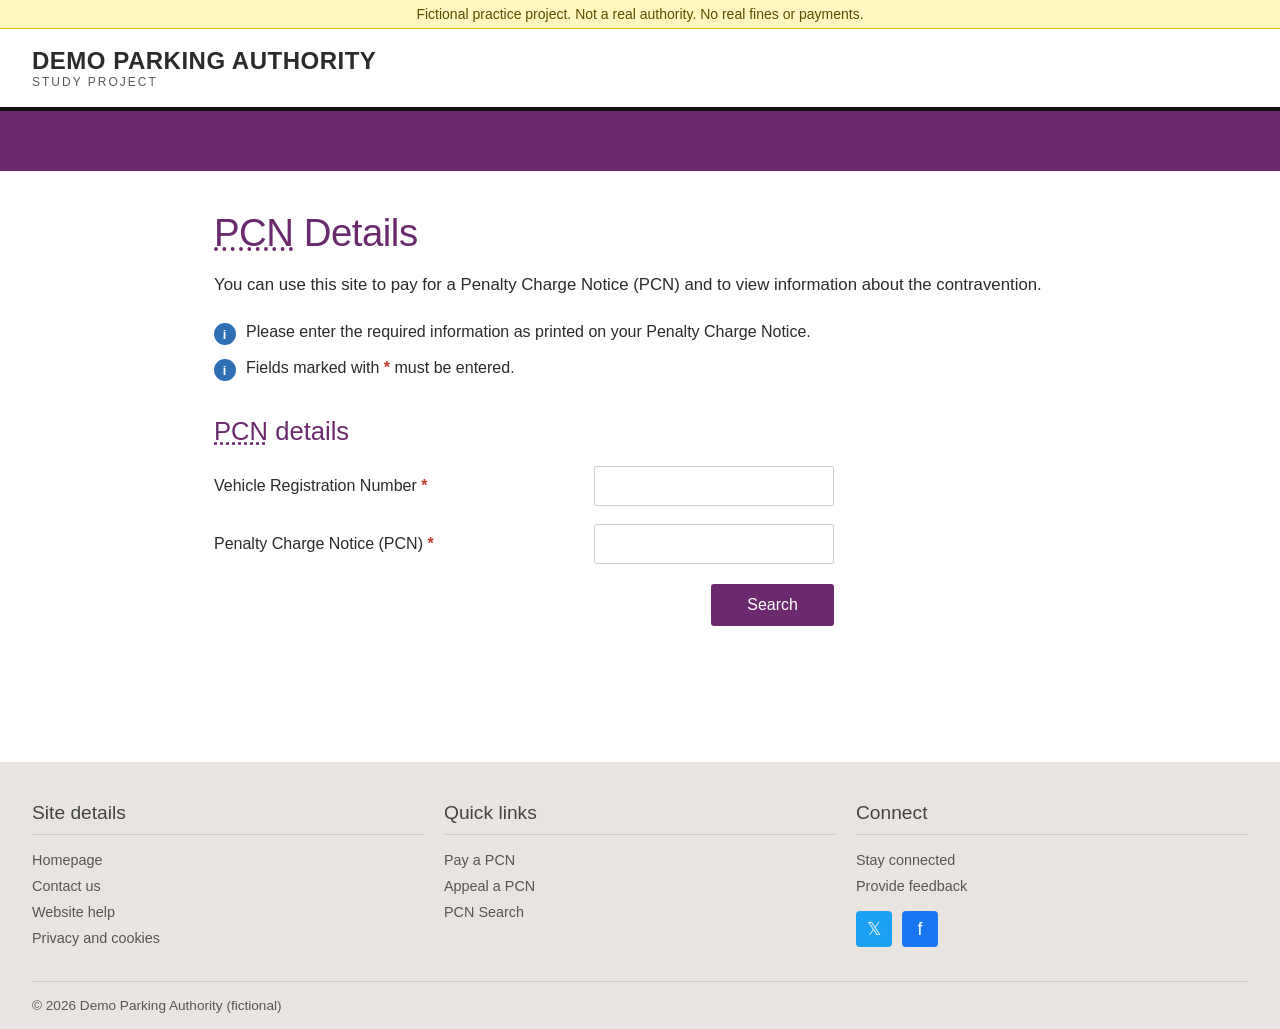
==== public/index.html @ b42dea11 "Add social media links to footer" ====
<!DOCTYPE html><html lang="en"><head><meta charset="UTF-8">
<meta name="viewport" content="width=device-width, initial-scale=1, viewport-fit=cover">
<title>PCN Search - Demo Parking Authority</title>
<link rel="stylesheet" href="style.css"></head><body>
<div class="demo-banner">Fictional practice project. Not a real authority. No real fines or payments.</div>
<header class="site-header">
  <div class="site-title">
    <div class="name">DEMO PARKING AUTHORITY</div>
    <div class="sub">STUDY PROJECT</div>
  </div>
</header>
<div class="band"></div>
<main>
  <h1><u>PCN</u> Details</h1>
  <p class="lead">You can use this site to pay for a Penalty Charge Notice (PCN) and to view information about the contravention.</p>

  <div class="notice">
    <div class="icon"><span>i</span></div>
    <div>Please enter the required information as printed on your Penalty Charge Notice.</div>
  </div>
  <div class="notice">
    <div class="icon"><span>i</span></div>
    <div>Fields marked with <span class="req">*</span> must be entered.</div>
  </div>

  <h2><u>PCN</u> details</h2>

  <form id="pcnForm" autocomplete="off">
    <div class="field-row">
      <label for="vrn">Vehicle Registration Number <span class="req">*</span></label>
      <input type="text" id="vrn" name="vrn" maxlength="12">
    </div>
    <div class="error-text" id="vrnError">Please enter a vehicle registration number.</div>
    <div class="field-row">
      <label for="pcn">Penalty Charge Notice (PCN) <span class="req">*</span></label>
      <input type="text" id="pcn" name="pcn" maxlength="20">
    </div>
    <div class="error-text" id="pcnError">Please enter a PCN number.</div>
    <div class="actions">
      <button type="submit" class="search-btn">Search</button>
    </div>
  </form>
  <div class="err" id="err" style="margin-top:16px;max-width:620px;text-align:right"></div>
</main>

<footer class="site-footer">
  <div class="footer-cols">
    <div>
      <h4>Site details</h4>
      <ul>
        <li>Homepage</li>
        <li>Contact us</li>
        <li>Website help</li>
        <li>Privacy and cookies</li>
      </ul>
    </div>
    <div>
      <h4>Quick links</h4>
      <ul>
        <li>Pay a PCN</li>
        <li>Appeal a PCN</li>
        <li>PCN Search</li>
      </ul>
    </div>
    <div>
      <h4>Connect</h4>
      <ul>
        <li>Stay connected</li>
        <li>Provide feedback</li>
      </ul>
      <div class="footer-social">
        <a href="#" class="twitter" aria-label="Twitter">𝕏</a>
        <a href="#" class="facebook" aria-label="Facebook">f</a>
      </div>
    </div>
  </div>
  <div class="footer-bottom">
    <span>© 2026 Demo Parking Authority (fictional)</span>
  </div>
</footer>

<script>
const form = document.getElementById('pcnForm');
const vrnInput = document.getElementById('vrn');
const pcnInput = document.getElementById('pcn');
const vrnError = document.getElementById('vrnError');
const pcnError = document.getElementById('pcnError');
const err = document.getElementById('err');

form.addEventListener('submit', async function(e) {
  e.preventDefault();
  let valid = true;
  if (!vrnInput.value.trim()) { vrnError.classList.add('show'); valid = false; }
  else vrnError.classList.remove('show');
  if (!pcnInput.value.trim()) { pcnError.classList.add('show'); valid = false; }
  else pcnError.classList.remove('show');
  if (!valid) return;
  err.textContent = '';
  const vrn = vrnInput.value.trim().toUpperCase();
  const pcn = pcnInput.value.trim().toUpperCase();
  const r = await fetch('/api/lookup', {method:'POST',
    headers:{'Content-Type':'application/json'}, body: JSON.stringify({vrn, pcn})});
  if (!r.ok) { err.textContent = 'No matching record found. Please check your details.'; return; }
  location.href = 'pcn.html?vrn=' + encodeURIComponent(vrn) + '&pcn=' + encodeURIComponent(pcn);
});
</script></body></html>
---- public/style.css ----
:root {
  --purple: #6b2a6e;
  --purple-dark: #4f1f52;
  --text: #2b2b2b;
  --muted: #5a5a5a;
  --border: #cfcfcf;
  --focus: #7fb6e8;
  --footer-dark: #3d3d3d;
  --bg: #ffffff;
  --red: #c0392b;
}
*, *::before, *::after { box-sizing: border-box; margin: 0; padding: 0; }
body {
  font-family: Arial, Helvetica, sans-serif;
  background: var(--bg);
  color: var(--text);
  min-height: 100vh;
  display: flex;
  flex-direction: column;
}
a { color: var(--purple); }
a:hover { text-decoration: underline; }

/* ── Demo banner ── */
.demo-banner {
  background: #fff7bf; color: #594d00;
  text-align: center; padding: 6px 16px;
  font-size: 14px; border-bottom: 1px solid #e8c100;
}

/* ── Header ── */
header.site-header {
  display: flex; align-items: center; gap: 14px;
  padding: 18px 32px;
  border-bottom: 4px solid #111;
  background: #fff;
}
.site-title .name { font-size: 1.5rem; font-weight: 700; letter-spacing: 0.5px; }
.site-title .sub  { font-size: 0.75rem; letter-spacing: 2px; color: var(--muted); }

/* ── Purple band ── */
.band { background: var(--purple); height: 60px; }

/* ── Main ── */
main { flex: 1; max-width: 900px; margin: 0 auto; padding: 40px 24px 80px; width: 100%; }

/* ── Headings ── */
h1 { color: var(--purple); font-weight: 300; font-size: 2.4rem; margin: 0 0 20px; letter-spacing: -0.5px; }
h1 u, h2 u { text-decoration-style: dotted; }
h2 { color: var(--purple); font-weight: 300; font-size: 1.6rem; margin: 36px 0 20px; }
h3 { color: var(--purple); font-weight: 300; font-size: 1.2rem; margin: 20px 0 10px; }

/* ── Lead paragraph ── */
p.lead { font-size: 1.05rem; margin-bottom: 28px; }

/* ── Info notices ── */
.notice { display: flex; align-items: flex-start; gap: 10px; margin-bottom: 14px; font-size: 1rem; }
.notice .icon {
  flex-shrink: 0; width: 22px; height: 22px;
  border-radius: 50%; background: #2f6fb3; color: #fff;
  font-size: 0.8rem; font-weight: 700;
  display: flex; align-items: center; justify-content: center;
  transform: rotate(45deg);
}
.notice .icon span { transform: rotate(-45deg); }
.req { color: var(--red); font-weight: 700; }

/* ── Form ── */
form .field-row {
  display: flex; align-items: center; justify-content: space-between;
  max-width: 620px; margin-bottom: 18px; flex-wrap: wrap; gap: 10px;
}
form label { font-size: 1rem; }
form input[type="text"] {
  width: 240px; max-width: 100%;
  padding: 10px 12px; font-size: 1rem;
  border: 1px solid var(--border); border-radius: 2px;
  background: var(--bg); color: var(--text);
}
form input[type="text"]:focus {
  outline: none; border-color: var(--focus);
  box-shadow: 0 0 0 2px rgba(127,182,232,0.4);
}
.actions { margin-top: 20px; text-align: right; max-width: 620px; }
button.search-btn {
  background: var(--purple); color: #fff; border: none;
  padding: 12px 36px; font-size: 1rem; border-radius: 3px; cursor: pointer;
}
button.search-btn:hover { background: var(--purple-dark); }

/* ── Error text ── */
.error-text { display: none; color: var(--red); font-size: 0.9rem; margin-top: -8px; margin-bottom: 16px; }
.error-text.show { display: block; }
.err { color: var(--red); font-size: 0.9rem; margin-bottom: 12px; }

/* ── Steps bar ── */
.steps {
  display: flex; list-style: none;
  margin-bottom: 28px; border-bottom: 2px solid var(--border);
}
.step {
  flex: 1; text-align: center; padding: 10px 6px;
  font-size: 13px; background: #f5f5f5; color: var(--muted);
  border-right: 1px solid var(--border);
}
.step:last-child { border-right: none; }
.step.active { background: var(--purple); color: #fff; font-weight: bold; }
.step.done   { background: #2f6fb3; color: #fff; }

/* ── Definition list ── */
dl.details { margin-bottom: 24px; display: grid; grid-template-columns: auto 1fr; gap: 0; }
dt { font-weight: normal; color: var(--text); padding: 6px 40px 6px 0; font-size: 15px;
     border: none; white-space: nowrap; }
dd { color: var(--text); padding: 6px 0; border: none; font-size: 15px; margin: 0; }
dd.amount { font-size: 22px; font-weight: 300; color: var(--purple); }

/* ── Breadcrumbs ── */
.crumbs { font-size: 14px; margin-bottom: 20px; color: var(--muted); }
.crumbs a { color: var(--purple); text-decoration: none; }
.crumbs a:hover { text-decoration: underline; }

/* ── Buttons (sub-pages) ── */
.btn {
  display: inline-block; padding: 10px 18px;
  background: var(--purple); color: #fff; border: 2px solid var(--purple);
  font-size: 16px; font-weight: bold; cursor: pointer;
  text-decoration: none; font-family: inherit; border-radius: 3px;
}
.btn:hover { background: var(--purple-dark); border-color: var(--purple-dark); color: #fff; }
.btn.secondary { background: #fff; color: var(--purple); border-color: var(--purple); }
.btn.secondary:hover { background: #f5f5f5; }
.btn.small { padding: 6px 12px; font-size: 14px; }
.btn.danger { background: var(--red); border-color: var(--red); color: #fff; }

/* ── Sub-page form rows ── */
.row { display: flex; flex-direction: column; margin-bottom: 20px; max-width: 500px; }
.grid { display: grid; grid-template-columns: 1fr 1fr; gap: 16px; }
.grid .full { grid-column: 1 / -1; }
@media (max-width: 520px) { .grid { grid-template-columns: 1fr; } }
.row label, .grid label {
  display: block; font-size: 16px; font-weight: bold; margin-bottom: 5px; color: var(--text);
}
.row input, .row textarea, .grid input, .grid textarea, .grid select {
  width: 100%; padding: 8px 10px; border: 1px solid var(--border);
  border-radius: 2px; font-size: 16px; font-family: inherit; background: #fff;
}
.row input:focus, .row textarea:focus, .grid input:focus, .grid textarea:focus {
  outline: none; border-color: var(--focus);
  box-shadow: 0 0 0 2px rgba(127,182,232,0.4);
}
textarea { resize: vertical; }

/* ── Info box ── */
.info-box {
  background: #fff7bf; border-left: 6px solid #e8c100;
  padding: 15px; margin: 16px 0; font-size: 16px;
}

/* ── Panel ── */
.panel {
  background: #fff; border: 1px solid var(--border);
  padding: 14px; margin-top: 10px; white-space: pre-wrap; font-size: 16px; line-height: 1.5;
}

/* ── Check list ── */
.check-list { display: flex; flex-direction: column; gap: 8px; margin-bottom: 20px; }
.check-list label {
  display: flex; align-items: flex-start; gap: 10px;
  font-weight: normal; font-size: 16px; cursor: pointer;
  padding: 10px; background: #fff; border: 1px solid var(--border);
}
.check-list label:hover { border-color: var(--purple); }
.check-list input[type="checkbox"] {
  width: 20px; height: 20px; flex-shrink: 0; margin-top: 2px;
  accent-color: var(--purple);
}

/* ── Success box ── */
.success-box {
  background: #00703c; color: #fff;
  padding: 24px 20px; text-align: center; margin-bottom: 24px;
}
.success-box .tick { font-size: 48px; margin-bottom: 10px; }
.success-box h1 { color: #fff; font-size: 2rem; margin-bottom: 8px; font-weight: 300; }
.success-box p  { font-size: 16px; opacity: .9; }

/* ── Sub-page actions ── */
.sub-actions { display: flex; gap: 12px; flex-wrap: wrap; margin-top: 24px; align-items: center; }

/* ── Table ── */
table { width: 100%; border-collapse: collapse; margin-top: 24px; background: #fff; font-size: 16px; }
th { background: var(--purple); color: #fff; padding: 10px 8px; text-align: left; }
td { padding: 10px 8px; border-bottom: 1px solid var(--border); }
tr:hover td { background: #f9f9f9; }

/* ── Footer ── */
footer.site-footer { background: #e8e5e0; padding: 40px 32px 0; margin-top: 40px; }
.footer-cols {
  display: flex; flex-wrap: wrap;
  justify-content: space-between;
  gap: 20px;
}
.footer-cols > div { flex: 1; min-width: 160px; }
.footer-cols h4 {
  font-weight: 400; font-size: 1.2rem; color: #444;
  margin: 0 0 12px; border-bottom: 1px solid #ccc; padding-bottom: 10px;
}
.footer-cols ul { list-style: none; }
.footer-cols li { padding: 5px 0; color: #555; font-size: 0.9rem; }
.footer-social { display: flex; gap: 10px; margin-top: 12px; }
.footer-social a {
  display: inline-flex; align-items: center; justify-content: center;
  width: 36px; height: 36px; border-radius: 4px;
  color: #fff; font-size: 18px; text-decoration: none;
}
.footer-social a.twitter { background: #1da1f2; }
.footer-social a.facebook { background: #1877f2; }
.footer-social a:hover { opacity: 0.85; }
.footer-bottom {
  background: #e8e5e0; color: #555;
  display: flex; justify-content: space-between; align-items: center;
  padding: 16px 0; font-size: 0.85rem; margin-top: 30px;
  border-top: 1px solid #ccc;
}
.footer-bottom a { color: #555; }
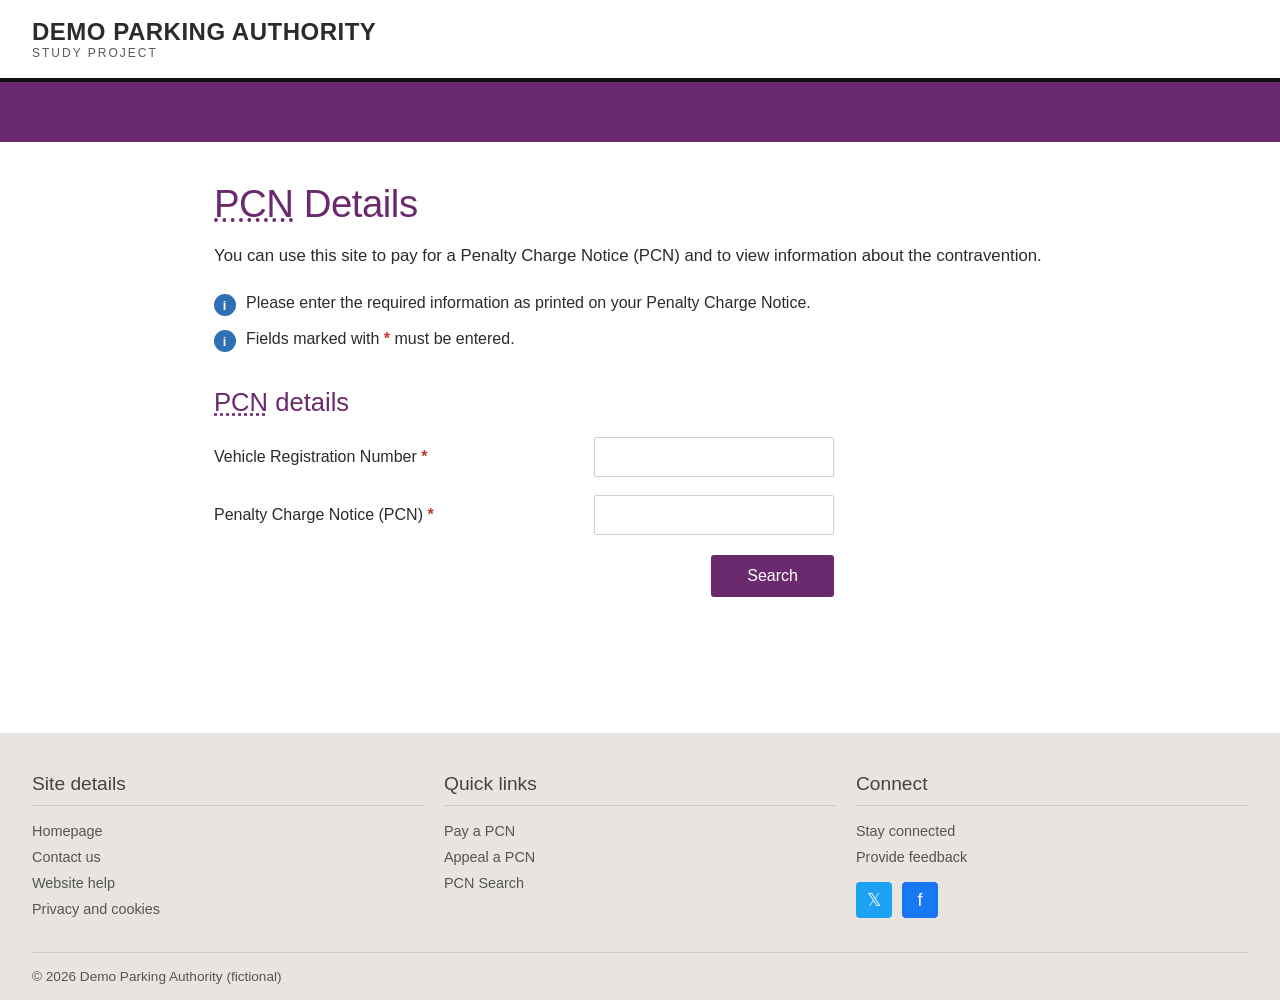
==== commit 1d5af136: "Remove demo banner from index.html Removed demo banner from the index page." ====
--- a/public/index.html
+++ b/public/index.html
@@ -2,7 +2,6 @@
 <meta name="viewport" content="width=device-width, initial-scale=1, viewport-fit=cover">
 <title>PCN Search - Demo Parking Authority</title>
 <link rel="stylesheet" href="style.css"></head><body>
-<div class="demo-banner">Fictional practice project. Not a real authority. No real fines or payments.</div>
 <header class="site-header">
   <div class="site-title">
     <div class="name">DEMO PARKING AUTHORITY</div>
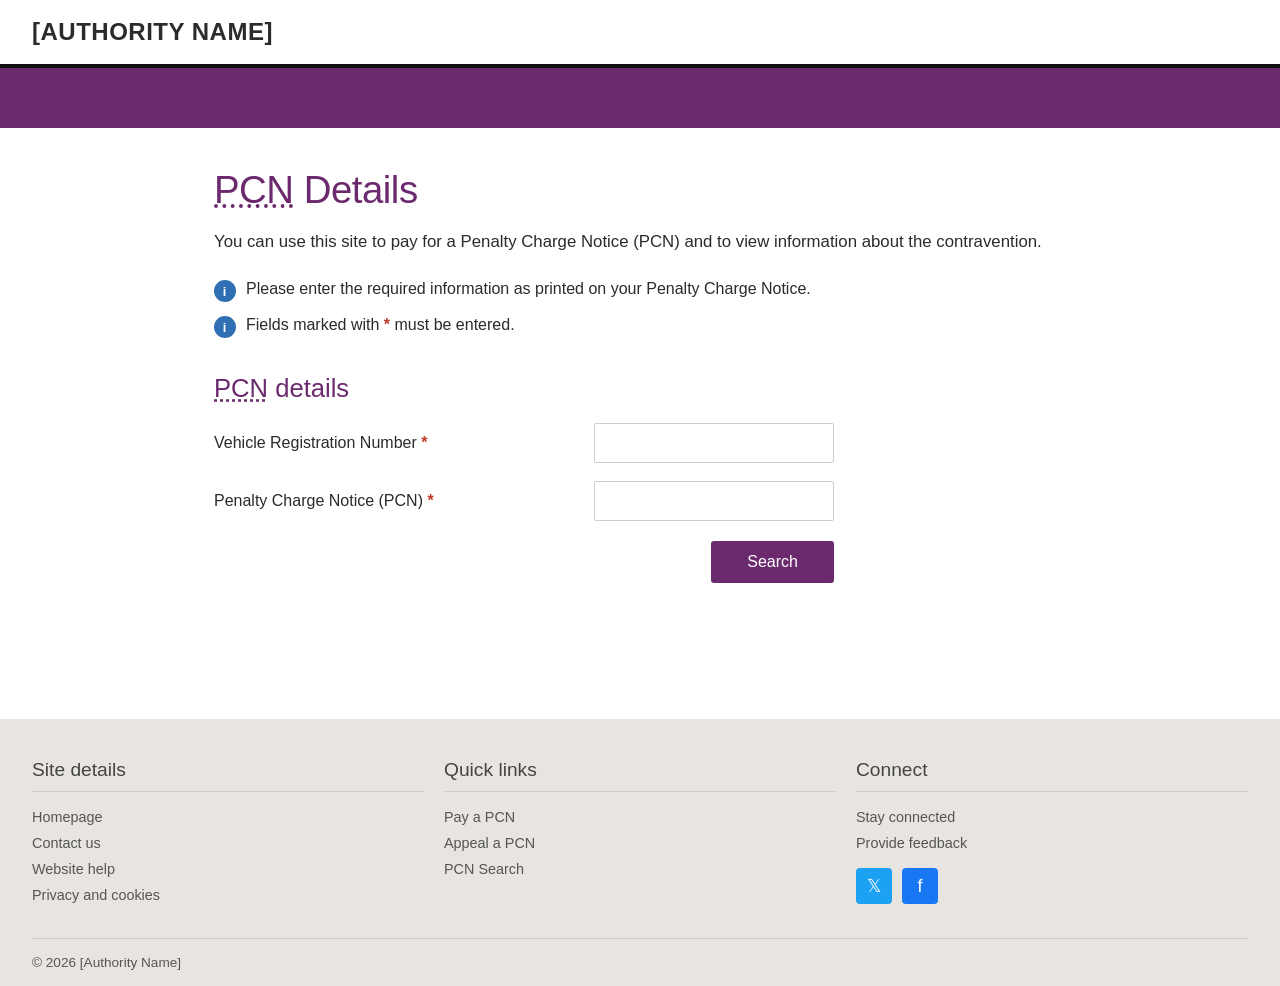
==== commit 79abca5c: "Update title and footer for authority name" ====
--- a/public/index.html
+++ b/public/index.html
@@ -1,11 +1,10 @@
 <!DOCTYPE html><html lang="en"><head><meta charset="UTF-8">
 <meta name="viewport" content="width=device-width, initial-scale=1, viewport-fit=cover">
-<title>PCN Search - Demo Parking Authority</title>
+<title>PCN Search - [Authority Name]</title>
 <link rel="stylesheet" href="style.css"></head><body>
 <header class="site-header">
   <div class="site-title">
-    <div class="name">DEMO PARKING AUTHORITY</div>
-    <div class="sub">STUDY PROJECT</div>
+    <div class="name">[AUTHORITY NAME]</div>
   </div>
 </header>
 <div class="band"></div>
@@ -74,7 +73,7 @@
     </div>
   </div>
   <div class="footer-bottom">
-    <span>© 2026 Demo Parking Authority (fictional)</span>
+    <span>© 2026 [Authority Name]</span>
   </div>
 </footer>
 
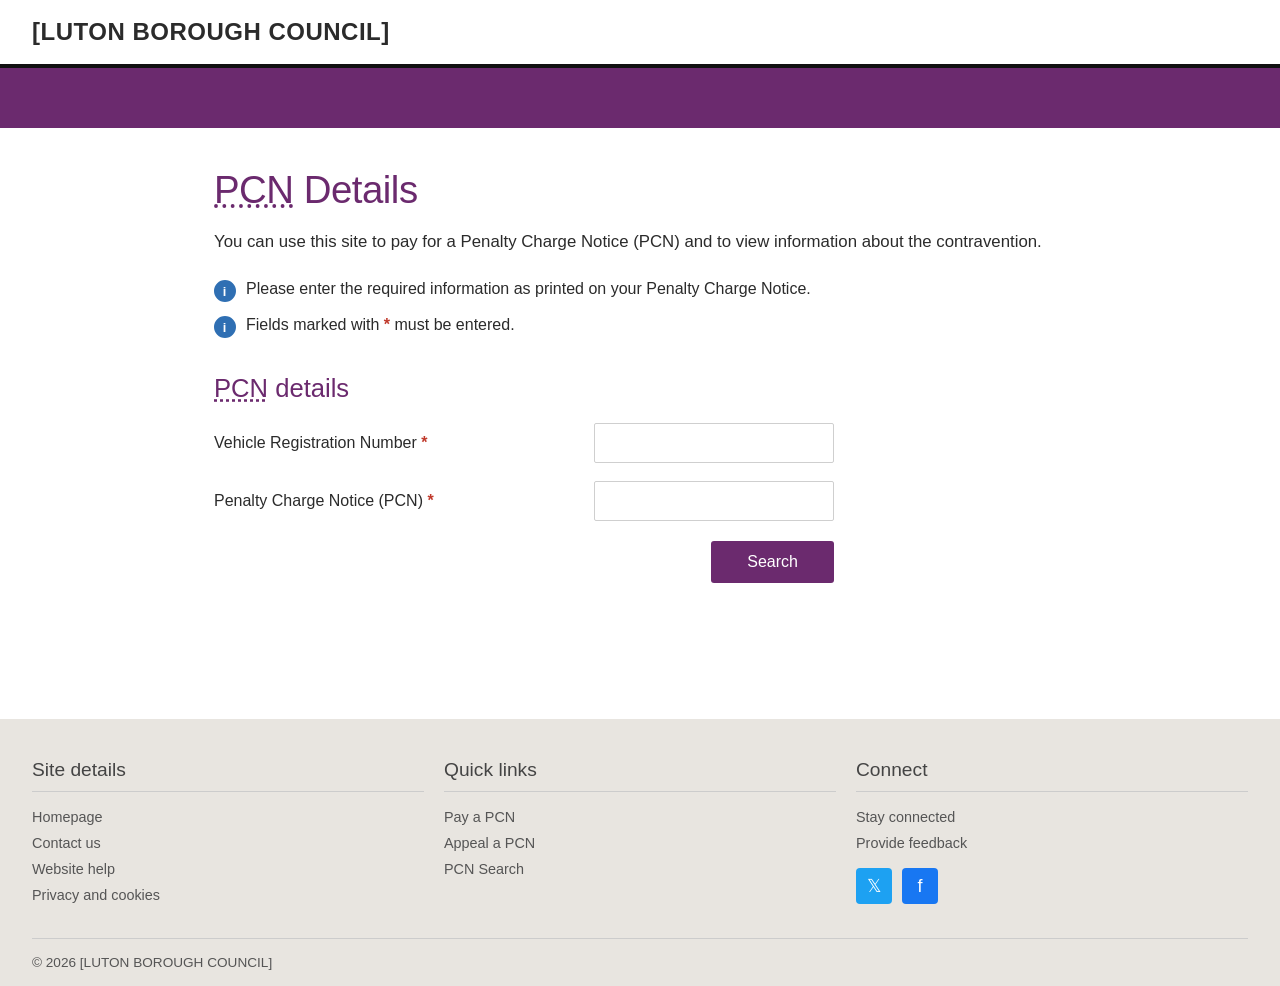
==== commit 88aaf2c7: "Update title and authority name to Luton Borough Council" ====
--- a/public/index.html
+++ b/public/index.html
@@ -1,10 +1,10 @@
 <!DOCTYPE html><html lang="en"><head><meta charset="UTF-8">
 <meta name="viewport" content="width=device-width, initial-scale=1, viewport-fit=cover">
-<title>PCN Search - [Authority Name]</title>
+<title>PCN Search - [LUTON BOROUGH COUNCIL]</title>
 <link rel="stylesheet" href="style.css"></head><body>
 <header class="site-header">
   <div class="site-title">
-    <div class="name">[AUTHORITY NAME]</div>
+    <div class="name">[LUTON BOROUGH COUNCIL]</div>
   </div>
 </header>
 <div class="band"></div>
@@ -73,7 +73,7 @@
     </div>
   </div>
   <div class="footer-bottom">
-    <span>© 2026 [Authority Name]</span>
+    <span>© 2026 [LUTON BOROUGH COUNCIL]</span>
   </div>
 </footer>
 
--- a/public/style.css
+++ b/public/style.css
@@ -21,13 +21,6 @@
 a { color: var(--purple); }
 a:hover { text-decoration: underline; }
 
-/* ── Demo banner ── */
-.demo-banner {
-  background: #fff7bf; color: #594d00;
-  text-align: center; padding: 6px 16px;
-  font-size: 14px; border-bottom: 1px solid #e8c100;
-}
-
 /* ── Header ── */
 header.site-header {
   display: flex; align-items: center; gap: 14px;
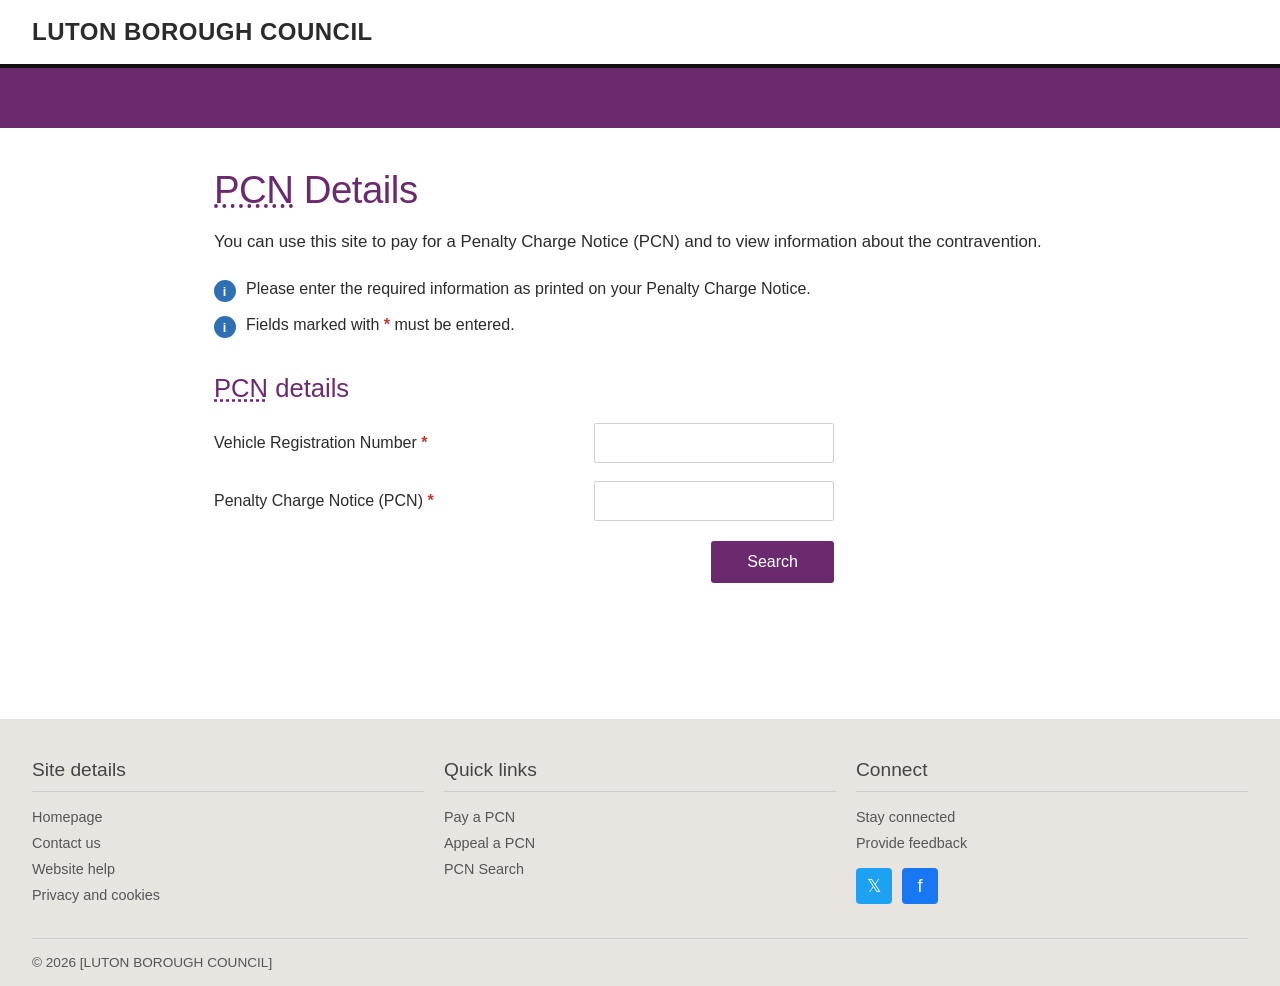
==== commit 0721039b: "Remove brackets from title and site name" ====
--- a/public/index.html
+++ b/public/index.html
@@ -1,10 +1,10 @@
 <!DOCTYPE html><html lang="en"><head><meta charset="UTF-8">
 <meta name="viewport" content="width=device-width, initial-scale=1, viewport-fit=cover">
-<title>PCN Search - [LUTON BOROUGH COUNCIL]</title>
+<title>PCN Search - LUTON BOROUGH COUNCIL</title>
 <link rel="stylesheet" href="style.css"></head><body>
 <header class="site-header">
   <div class="site-title">
-    <div class="name">[LUTON BOROUGH COUNCIL]</div>
+    <div class="name">LUTON BOROUGH COUNCIL</div>
   </div>
 </header>
 <div class="band"></div>
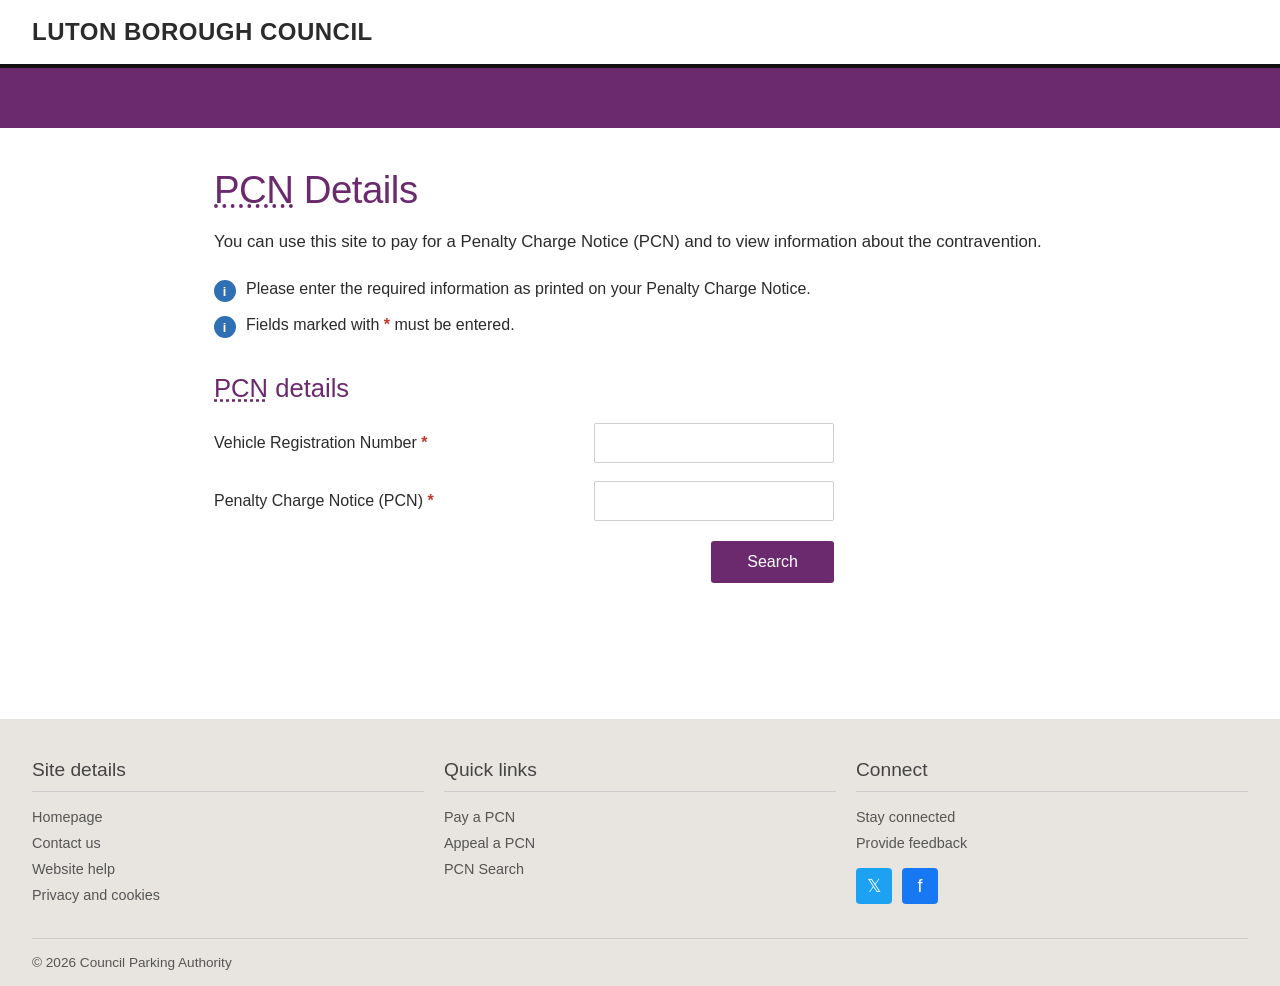
==== commit b6aa622b: "Update footer copyright text to Council Parking Authority" ====
--- a/public/index.html
+++ b/public/index.html
@@ -73,7 +73,7 @@
     </div>
   </div>
   <div class="footer-bottom">
-    <span>© 2026 [LUTON BOROUGH COUNCIL]</span>
+    <span>© 2026 Council Parking Authority</span>
   </div>
 </footer>
 
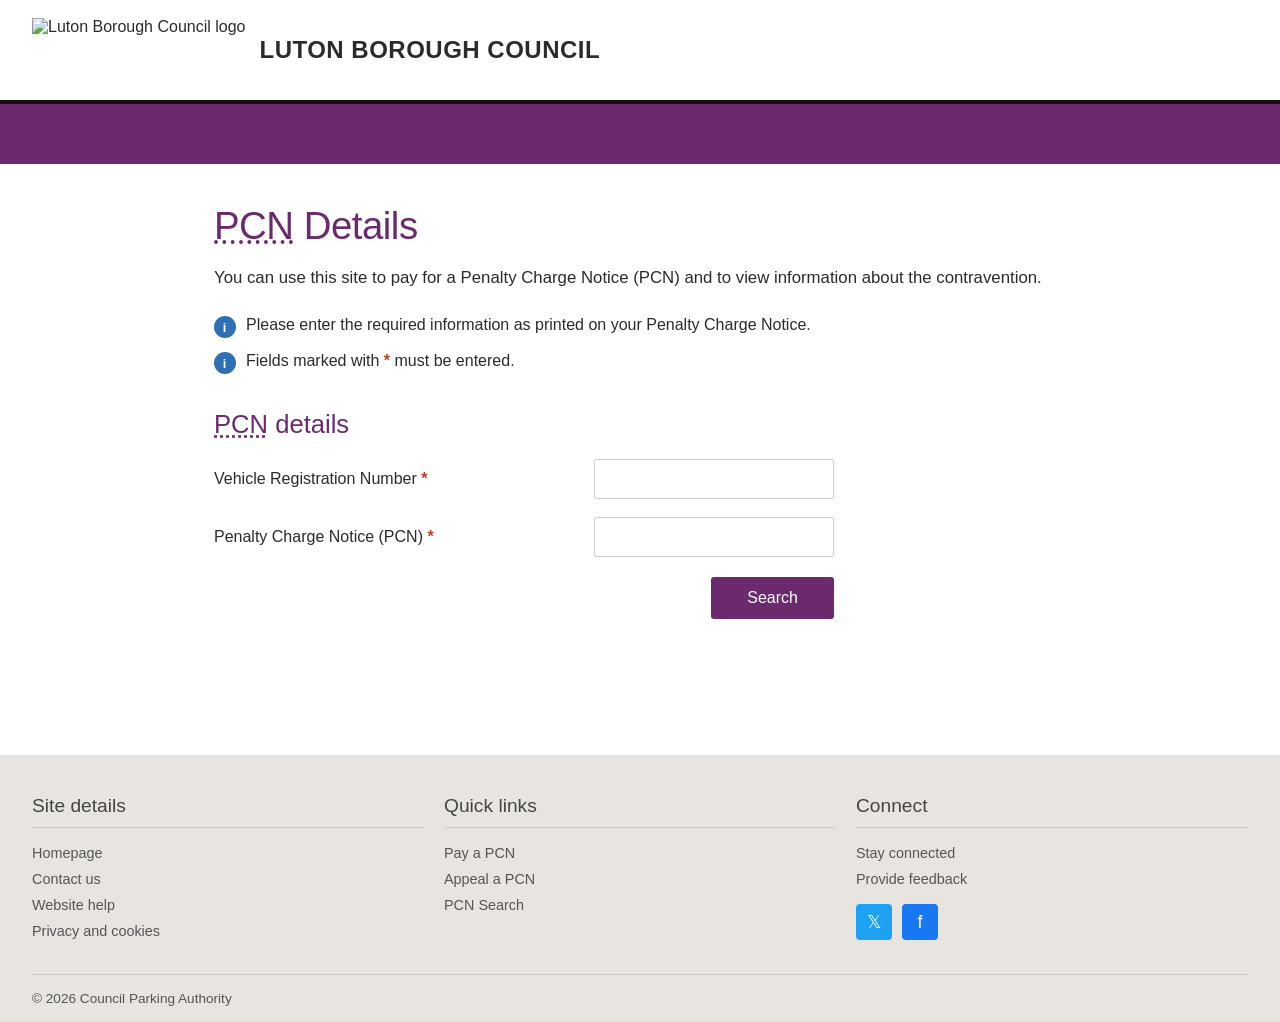
==== commit fb5d7686: "Enhance site header with logo and styles Added logo image and updated header styles." ====
--- a/public/index.html
+++ b/public/index.html
@@ -1,8 +1,13 @@
 <!DOCTYPE html><html lang="en"><head><meta charset="UTF-8">
 <meta name="viewport" content="width=device-width, initial-scale=1, viewport-fit=cover">
 <title>PCN Search - LUTON BOROUGH COUNCIL</title>
-<link rel="stylesheet" href="style.css"></head><body>
+<link rel="stylesheet" href="style.css">
+<style>
+  .site-header { display: flex; align-items: center; gap: 16px; }
+  .site-header .logo { height: 64px; width: auto; display: block; flex-shrink: 0; }
+</style></head><body>
 <header class="site-header">
+  <img class="logo" src="logo.jpeg" alt="Luton Borough Council logo">
   <div class="site-title">
     <div class="name">LUTON BOROUGH COUNCIL</div>
   </div>
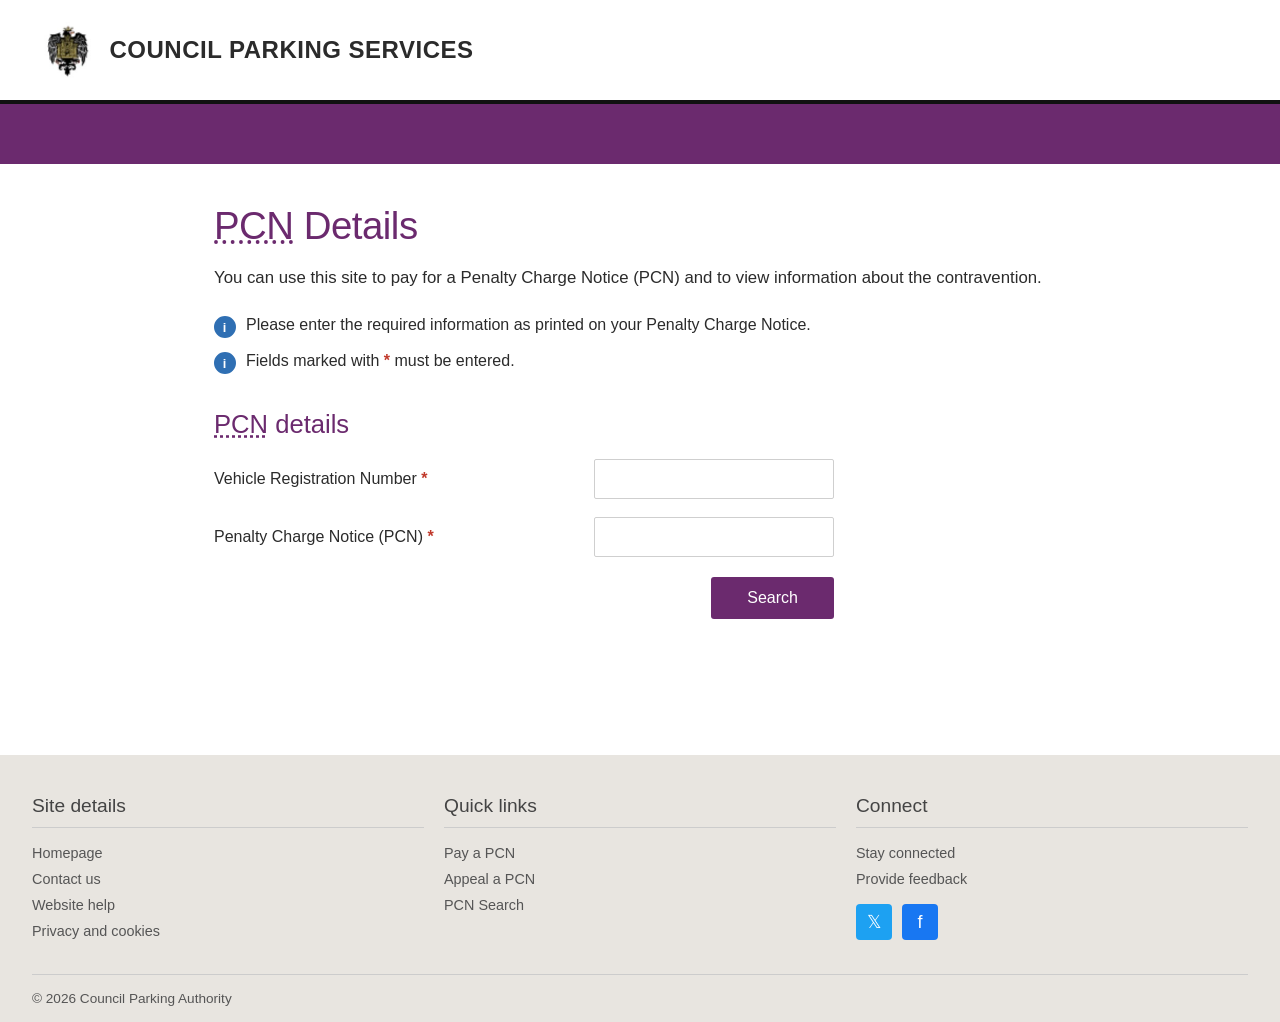
==== commit 93442adf: "Update title and header name in index.html" ====
--- a/public/index.html
+++ b/public/index.html
@@ -1,6 +1,6 @@
 <!DOCTYPE html><html lang="en"><head><meta charset="UTF-8">
 <meta name="viewport" content="width=device-width, initial-scale=1, viewport-fit=cover">
-<title>PCN Search - LUTON BOROUGH COUNCIL</title>
+<title>PCN Search - COUNCIL PARKING SERVICES</title>
 <link rel="stylesheet" href="style.css">
 <style>
   .site-header { display: flex; align-items: center; gap: 16px; }
@@ -9,7 +9,7 @@
 <header class="site-header">
   <img class="logo" src="logo.jpeg" alt="Luton Borough Council logo">
   <div class="site-title">
-    <div class="name">LUTON BOROUGH COUNCIL</div>
+    <div class="name">COUNCIL PARKING SERVICES</div>
   </div>
 </header>
 <div class="band"></div>
